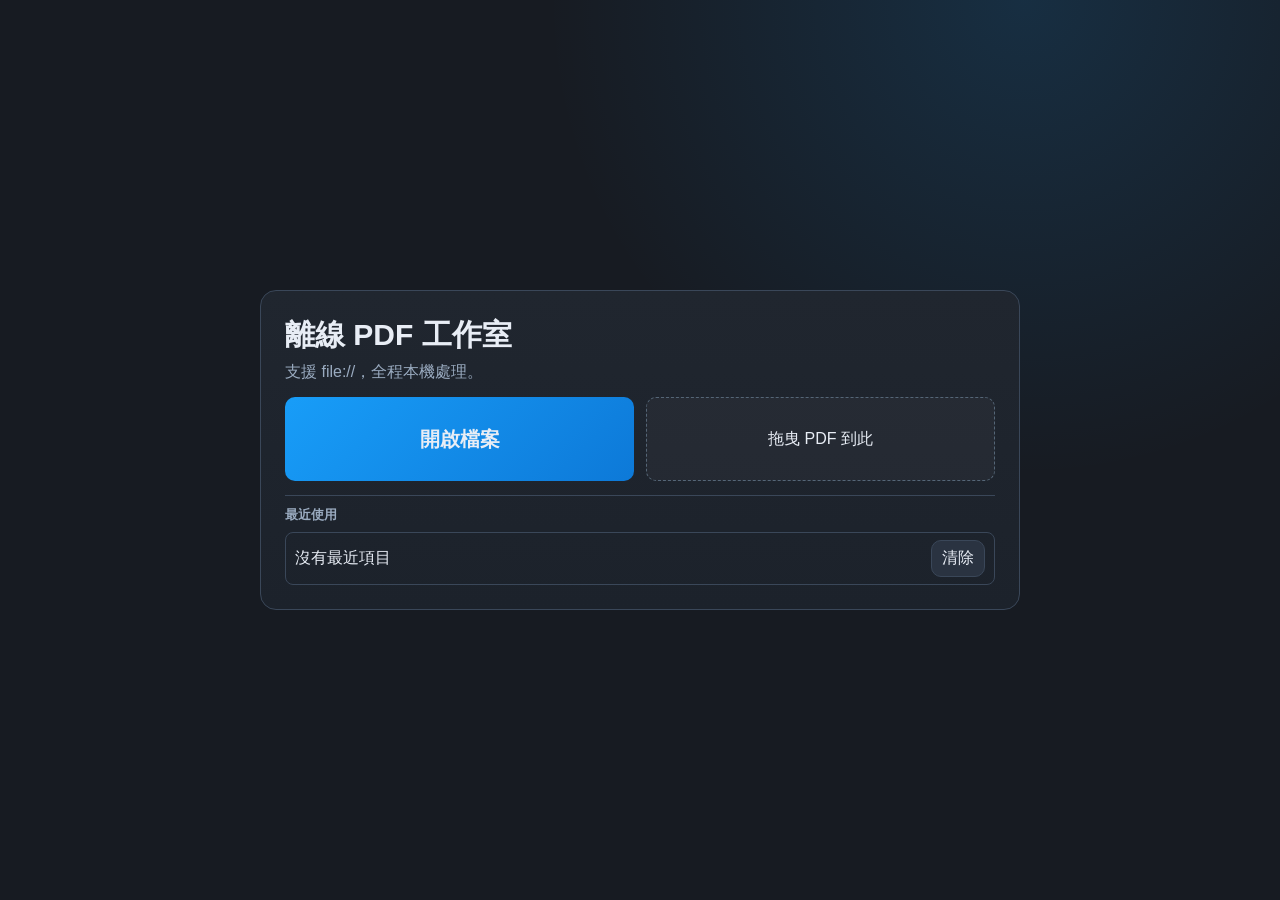
==== index.html @ 91cff720 "feat: 完整離線 PDF 編輯器重構與中文化" ====
﻿<!doctype html>
<html lang="zh-Hant">
<head>
<meta charset="utf-8">
<meta name="viewport" content="width=device-width,initial-scale=1">
<title>離線 PDF 工作室</title>
<link rel="icon" href="data:,">
<script src="lib/pdf.min.js"></script>
<script src="lib/pdf-lib.min.js"></script>
<script src="lib/jszip.min.js"></script>
<link rel="stylesheet" href="styles.css">
</head>
<body>
<div id="ov">拖曳 PDF 檔以開啟</div>
<section id="home"><div class="card"><h1 class="title">離線 PDF 工作室</h1><p class="sub">支援 file://，全程本機處理。</p><div class="row"><button id="openHome" class="hero">開啟檔案</button><button id="dropHome" class="drop">拖曳 PDF 到此</button></div><div class="recent"><h3>最近使用</h3><ul id="recent"></ul></div></div></section>
<section id="app" class="hidden"><div id="tabs" class="tabs"></div><div id="docTabs" class="doc-tabs hidden"></div><div id="bar" class="bar"></div><div id="ctx" class="ctx"><span class="lab">情境</span><button id="delAnn">刪除註解</button><button id="cpyTxt">複製頁面文字</button></div><div id="main"><aside id="side"><div class="stabs"><button class="stab active" data-p="thumb">縮圖</button><button class="stab" data-p="bookmark">書籤</button><button class="stab" data-p="annotation">註解</button><button class="stab" data-p="attachment">附件</button></div><div id="sp-thumb" class="sp active"><div id="thumbs"></div></div><div id="sp-bookmark" class="sp"><div id="bms" class="note">沒有書籤</div></div><div id="sp-annotation" class="sp"><div class="fg" style="margin-bottom:8px"><label>範圍<input id="annRange" placeholder="all 或 1-3,5"></label><label>批次動作<select id="annBatchAction"><option value="delete">刪除</option><option value="highlight-yellow">黃色螢光</option><option value="highlight-green">綠色螢光</option></select></label></div><button id="annBatchRun">執行批次</button><div id="anns" class="note" style="margin-top:8px">沒有註解</div></div><div id="sp-attachment" class="sp"><div class="fg" style="margin-bottom:8px"><label>新增檔案<button id="attAddBtn">新增附件</button></label><label>套用<button id="attSaveInfo">套用到 PDF</button></label></div><div id="atts" class="note">沒有附件</div></div></aside><main id="view"><div id="pages"></div></main></div><footer id="status"><div id="st">尚未開啟檔案</div><div class="mut">Ctrl+Shift+P：命令面板</div></footer></section>
<input id="file" type="file" accept=".pdf,application/pdf" multiple class="hidden"><input id="mergeIn" type="file" accept=".pdf,application/pdf" multiple class="hidden"><input id="batchIn" type="file" accept=".pdf,application/pdf" multiple class="hidden"><input id="attIn" type="file" multiple class="hidden"><input id="imgIn" type="file" accept="image/*" multiple class="hidden">
<div id="wiz"><div class="modal"><div class="mh"><h2 id="wt" style="margin:0;font-size:16px">精靈</h2><button id="wc">關閉</button></div><div class="mb"><div class="steps"><div id="s1" class="step on">1 輸入</div><div id="s2" class="step">2 選項</div><div id="s3" class="step">3 確認</div></div><div id="wb"></div></div><div class="ma"><button id="wp">上一步</button><button id="wn" class="big">下一步</button></div></div></div>
<div id="cmd"><div class="pbox"><input id="q" placeholder="輸入指令"><div id="ql"></div></div></div>
<div id="menu"></div>
<script src="app.js"></script>
</body>
</html>
---- styles.css ----
:root {
  --bg: #171b22;
  --p: #222933;
  --l: #3a4759;
  --t: #e8edf5;
  --m: #9aabc0;
  --a: #189df8;
}

* {
  box-sizing: border-box;
}

html,
body {
  margin: 0;
  height: 100%;
}

body {
  font-family: "Segoe UI Variable", "Noto Sans", sans-serif;
  background: radial-gradient(circle at 80% 0, rgba(24, 157, 248, 0.15), transparent 35%), var(--bg);
  color: var(--t);
  overflow: hidden;
}

button,
input,
select {
  font: inherit;
  color: inherit;
}

button {
  cursor: pointer;
  border: 1px solid var(--l);
  border-radius: 10px;
  background: #2a3341;
  padding: 7px 10px;
}

.hidden {
  display: none !important;
}

#home {
  height: 100%;
  display: grid;
  place-items: center;
  padding: 20px;
}

.card {
  width: min(760px, 95vw);
  padding: 24px;
  border: 1px solid var(--l);
  border-radius: 16px;
  background: linear-gradient(180deg, #20262f, #1c222b);
}

.title {
  font-size: 30px;
  margin: 0 0 6px;
}

.sub {
  color: var(--m);
  margin: 0 0 14px;
}

.row {
  display: grid;
  grid-template-columns: 1fr 1fr;
  gap: 12px;
}

.hero {
  font-size: 20px;
  font-weight: 700;
  min-height: 84px;
  background: linear-gradient(135deg, var(--a), #0d79d8);
  border: none;
}

.drop {
  border: 1px dashed #567;
  min-height: 84px;
  background: #ffffff08;
}

.recent {
  margin-top: 14px;
  border-top: 1px solid var(--l);
  padding-top: 10px;
}

.recent h3 {
  margin: 0 0 8px;
  font-size: 13px;
  color: var(--m);
}

#recent {
  list-style: none;
  margin: 0;
  padding: 0;
  display: grid;
  gap: 8px;
}

#recent li {
  display: flex;
  justify-content: space-between;
  align-items: center;
  border: 1px solid var(--l);
  border-radius: 8px;
  padding: 7px 9px;
}

#app {
  height: 100%;
  display: grid;
  grid-template-rows: auto auto auto 1fr auto;
}

.tabs {
  display: flex;
  gap: 3px;
  padding: 8px 8px 0;
  border-bottom: 1px solid var(--l);
  background: #1b2129;
}

.tab {
  padding: 8px 11px;
  color: var(--m);
  border: 1px solid transparent;
  border-top-left-radius: 9px;
  border-top-right-radius: 9px;
}

.tab.active {
  color: #fff;
  background: #242d39;
  border-color: var(--l);
  border-bottom-color: #242d39;
}

.bar {
  display: flex;
  gap: 8px;
  padding: 8px;
  border-bottom: 1px solid var(--l);
  background: #242d39;
}

.doc-tabs {
  display: flex;
  gap: 6px;
  padding: 6px 8px;
  border-bottom: 1px solid var(--l);
  background: #1a2028;
  overflow-x: auto;
}

.doc-tab {
  display: inline-flex;
  align-items: center;
  gap: 8px;
  border: 1px solid var(--l);
  border-radius: 8px;
  padding: 4px 8px;
  background: #232c38;
  max-width: 280px;
}

.doc-tab .name {
  white-space: nowrap;
  overflow: hidden;
  text-overflow: ellipsis;
}

.doc-tab .x {
  font-weight: 700;
  opacity: 0.75;
}

.doc-tab.active {
  background: #2f3b4b;
  border-color: #4f6480;
}

.grp {
  display: flex;
  align-items: center;
  gap: 6px;
  padding-right: 12px;
  border-right: 1px solid var(--l);
}

.grp:last-child {
  border-right: none;
}

.lab {
  font-size: 10px;
  text-transform: uppercase;
  color: var(--m);
}

.big {
  padding: 10px 14px;
  font-weight: 700;
  border: none;
  background: linear-gradient(135deg, var(--a), #0d79d8);
}

.ctx {
  display: none;
  align-items: center;
  gap: 8px;
  padding: 8px;
  border-bottom: 1px solid var(--l);
  background: #16202d;
}

.ctx.show {
  display: flex;
}

#main {
  display: grid;
  grid-template-columns: 240px 1fr;
  min-height: 0;
}

#side {
  background: #1e2530;
  border-right: 1px solid var(--l);
  display: grid;
  grid-template-rows: auto 1fr;
}

.stabs {
  display: grid;
  grid-template-columns: repeat(4, 1fr);
  border-bottom: 1px solid var(--l);
}

.stab {
  font-size: 12px;
  color: var(--m);
  padding: 8px 0;
}

.stab.active {
  background: #293648;
  color: #fff;
}

.sp {
  display: none;
  overflow: auto;
  padding: 8px;
}

.sp.active {
  display: block;
}

.note {
  border: 1px dashed var(--l);
  border-radius: 8px;
  padding: 9px;
  color: var(--m);
  font-size: 12px;
}

.thumb {
  border: 1px solid var(--l);
  border-radius: 8px;
  padding: 6px;
  margin-bottom: 8px;
  background: #2a3547;
  cursor: pointer;
}

.thumb.active {
  outline: 2px solid #189df88f;
}

.thumb canvas {
  width: 100%;
  display: block;
}

.thumb div {
  text-align: center;
  font-size: 11px;
  margin-top: 4px;
}

#view {
  position: relative;
  overflow: auto;
  background: #323843;
  padding: 16px;
}

#pages {
  display: grid;
  justify-content: center;
  gap: 12px;
}

.pw {
  position: relative;
  background: #fff;
  box-shadow: 0 6px 18px #0007;
}

.pc {
  display: block;
}

.ann {
  position: absolute;
  inset: 0;
  pointer-events: none;
}

.mark {
  position: absolute;
  border: 2px solid #f8d34d;
  background: #ffd53f66;
}

.txt {
  position: absolute;
  padding: 3px 5px;
  border: 1px solid #444;
  border-radius: 6px;
  background: #fffbe0;
  color: #202020;
  font-size: 12px;
  max-width: 200px;
  white-space: pre-wrap;
}

.note-ann {
  position: absolute;
  padding: 6px 8px;
  border: 1px solid #8a7b2d;
  border-radius: 6px;
  color: #2b2b2b;
  font-size: 12px;
  white-space: pre-wrap;
  box-shadow: 0 2px 8px #00000033;
}

.stamp-ann {
  position: absolute;
  display: grid;
  place-items: center;
  border-style: solid;
  border-radius: 6px;
  background: #ffffff77;
  font-weight: 800;
  letter-spacing: 1px;
  transform: rotate(-8deg);
  text-transform: uppercase;
}

.stamp-img-ann {
  position: absolute;
  border: 1px dashed #6f7f90;
  border-radius: 6px;
  background: #ffffff22;
  overflow: hidden;
}

.sel {
  outline: 2px dashed #189df8;
}

#status {
  display: flex;
  justify-content: space-between;
  padding: 6px 10px;
  border-top: 1px solid var(--l);
  background: #18202b;
  font-size: 12px;
}

.mut {
  color: var(--m);
}

#ov {
  position: fixed;
  inset: 0;
  display: none;
  place-items: center;
  background: #189df833;
  border: 4px dashed #fff7;
  font-size: 24px;
  z-index: 200;
}

#ov.show {
  display: grid;
}

#wiz,
#cmd {
  position: fixed;
  inset: 0;
  display: none;
  place-items: center;
  background: #0008;
  z-index: 300;
}

#wiz.show,
#cmd.show {
  display: grid;
}

.modal {
  width: min(720px, 95vw);
  max-height: 85vh;
  overflow: auto;
  background: #202833;
  border: 1px solid var(--l);
  border-radius: 14px;
}

.mh {
  display: flex;
  justify-content: space-between;
  align-items: center;
  padding: 12px 14px;
  border-bottom: 1px solid var(--l);
}

.mb {
  padding: 14px;
}

.ma {
  display: flex;
  justify-content: flex-end;
  gap: 8px;
  padding: 12px 14px;
  border-top: 1px solid var(--l);
}

.steps {
  display: grid;
  grid-template-columns: repeat(3, 1fr);
  gap: 7px;
  margin-bottom: 10px;
}

.step {
  border: 1px solid var(--l);
  border-radius: 8px;
  padding: 7px;
  text-align: center;
  font-size: 12px;
  color: var(--m);
}

.step.on {
  color: #fff;
  background: #189df833;
  border-color: #2d8ddf;
}

.fg {
  display: grid;
  grid-template-columns: repeat(2, minmax(0, 1fr));
  gap: 10px;
}

.fg label {
  display: grid;
  gap: 4px;
  font-size: 12px;
  color: #b6c4d7;
}

.fg input,
.fg select {
  border: 1px solid var(--l);
  border-radius: 8px;
  padding: 8px;
  background: #15202c;
}

.pbox {
  width: min(700px, 92vw);
  border: 1px solid var(--l);
  border-radius: 12px;
  overflow: hidden;
  background: #1b232d;
}

#q {
  width: 100%;
  border: none;
  border-bottom: 1px solid var(--l);
  padding: 11px;
  background: #131b24;
}

#ql {
  max-height: 52vh;
  overflow: auto;
}

.qi {
  display: flex;
  justify-content: space-between;
  padding: 9px 11px;
  border-bottom: 1px solid #3a475980;
}

.qi.on {
  background: #189df833;
}

.k {
  font-size: 11px;
  color: var(--m);
}

#menu {
  position: fixed;
  display: none;
  min-width: 190px;
  border: 1px solid var(--l);
  border-radius: 9px;
  background: #1f2732;
  z-index: 360;
}

.mi {
  width: 100%;
  text-align: left;
  border: none;
  border-bottom: 1px solid #3a475980;
  background: transparent;
  padding: 8px 10px;
}

.mi:last-child {
  border-bottom: none;
}

.mi:hover {
  background: #2c394c;
}

@media (max-width: 980px) {
  #main {
    grid-template-columns: 1fr;
  }
  #side {
    display: none;
  }
}

body.reading-night #view {
  filter: invert(0.92) hue-rotate(180deg);
}

body.reading-warm #view {
  filter: sepia(0.45) saturate(0.9) hue-rotate(-10deg) brightness(0.96);
}

body.a11y-high-contrast {
  --bg: #000;
  --p: #0e0e0e;
  --l: #fff;
  --t: #fff;
  --m: #ddd;
  --a: #00bfff;
}

body.a11y-high-contrast .tab.active,
body.a11y-high-contrast .thumb.active,
body.a11y-high-contrast .sel {
  outline: 3px solid #00d9ff !important;
}
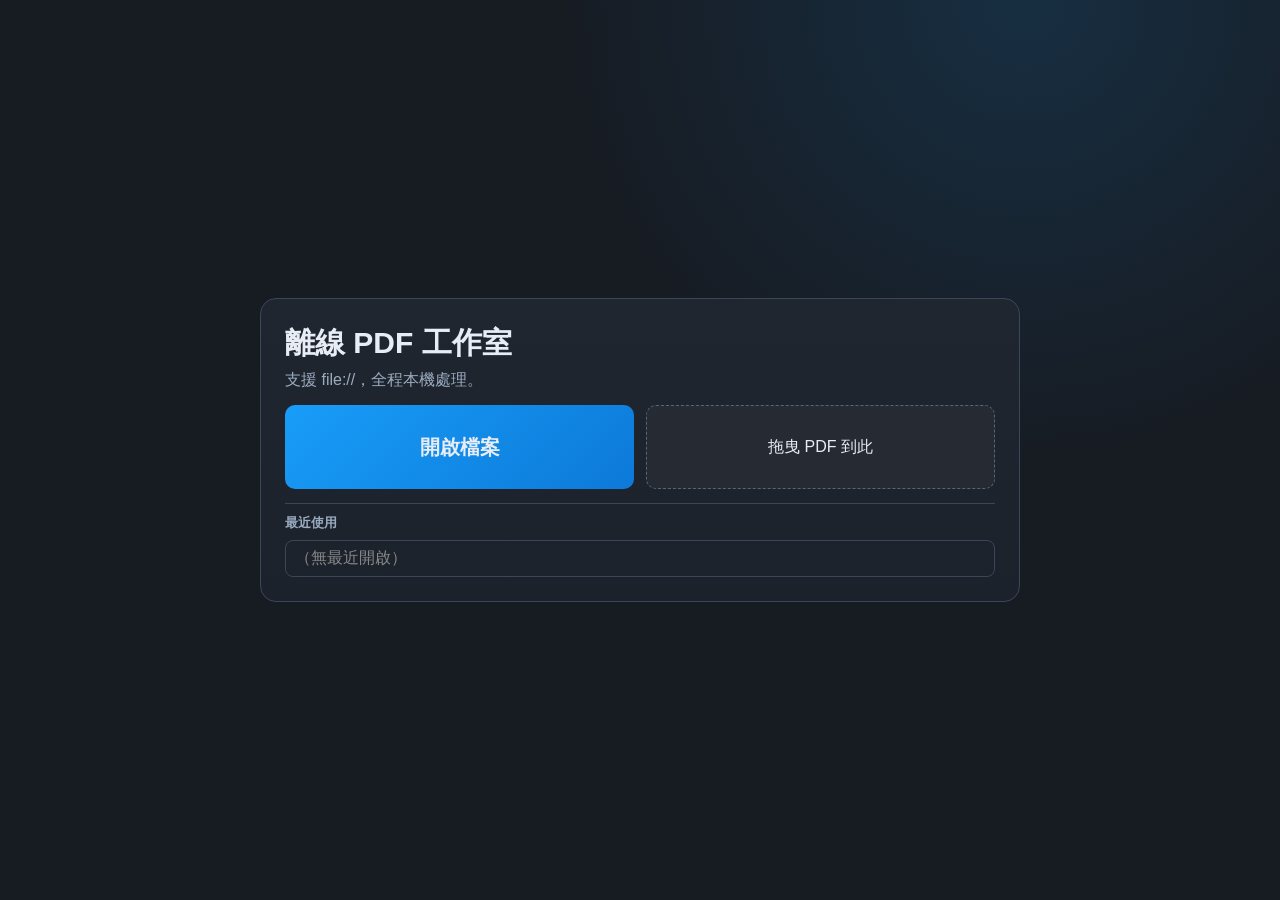
==== commit 5f9890ee: "chore: update latest snapshot 2026-03-03" ====
--- a/index.html
+++ b/index.html
@@ -13,11 +13,26 @@
 <body>
 <div id="ov">拖曳 PDF 檔以開啟</div>
 <section id="home"><div class="card"><h1 class="title">離線 PDF 工作室</h1><p class="sub">支援 file://，全程本機處理。</p><div class="row"><button id="openHome" class="hero">開啟檔案</button><button id="dropHome" class="drop">拖曳 PDF 到此</button></div><div class="recent"><h3>最近使用</h3><ul id="recent"></ul></div></div></section>
-<section id="app" class="hidden"><div id="tabs" class="tabs"></div><div id="docTabs" class="doc-tabs hidden"></div><div id="bar" class="bar"></div><div id="ctx" class="ctx"><span class="lab">情境</span><button id="delAnn">刪除註解</button><button id="cpyTxt">複製頁面文字</button></div><div id="main"><aside id="side"><div class="stabs"><button class="stab active" data-p="thumb">縮圖</button><button class="stab" data-p="bookmark">書籤</button><button class="stab" data-p="annotation">註解</button><button class="stab" data-p="attachment">附件</button></div><div id="sp-thumb" class="sp active"><div id="thumbs"></div></div><div id="sp-bookmark" class="sp"><div id="bms" class="note">沒有書籤</div></div><div id="sp-annotation" class="sp"><div class="fg" style="margin-bottom:8px"><label>範圍<input id="annRange" placeholder="all 或 1-3,5"></label><label>批次動作<select id="annBatchAction"><option value="delete">刪除</option><option value="highlight-yellow">黃色螢光</option><option value="highlight-green">綠色螢光</option></select></label></div><button id="annBatchRun">執行批次</button><div id="anns" class="note" style="margin-top:8px">沒有註解</div></div><div id="sp-attachment" class="sp"><div class="fg" style="margin-bottom:8px"><label>新增檔案<button id="attAddBtn">新增附件</button></label><label>套用<button id="attSaveInfo">套用到 PDF</button></label></div><div id="atts" class="note">沒有附件</div></div></aside><main id="view"><div id="pages"></div></main></div><footer id="status"><div id="st">尚未開啟檔案</div><div class="mut">Ctrl+Shift+P：命令面板</div></footer></section>
+<section id="app" class="hidden"><div id="tabs" class="tabs"></div><div id="docTabs" class="doc-tabs hidden"></div><div id="bar" class="bar"></div><div id="ctx" class="ctx">
+  <span class="lab">屬性</span>
+  <label class="ctx-lbl">顏色<input type="color" id="ctxColor" value="#ffcc33"></label>
+  <label class="ctx-lbl">線寬<input type="number" id="ctxWidth" min="1" max="12" value="2"></label>
+  <label class="ctx-lbl" id="ctxTextWrap" style="display:none">文字<input type="text" id="ctxText" placeholder="文字內容..."></label>
+  <label class="ctx-lbl" id="ctxXWrap" style="display:none">X<input type="number" id="ctxX"></label>
+  <label class="ctx-lbl" id="ctxYWrap" style="display:none">Y<input type="number" id="ctxY"></label>
+  <label class="ctx-lbl" id="ctxWWrap" style="display:none">寬<input type="number" id="ctxW" min="1"></label>
+  <label class="ctx-lbl" id="ctxHWrap" style="display:none">高<input type="number" id="ctxH" min="1"></label>
+  <button id="ctxDup" title="在相同位置複製一份">複製</button>
+  <button id="delAnn">刪除</button>
+  <button id="cpyTxt" title="複製目前頁面所有文字">複製文字</button>
+</div><div id="main"><aside id="side"><div class="stabs"><button class="stab active" data-p="thumb">縮圖</button><button class="stab" data-p="bookmark">書籤</button><button class="stab" data-p="annotation">註解</button><button class="stab" data-p="attachment">附件</button></div><div id="sp-thumb" class="sp active"><div id="thumbs"></div></div><div id="sp-bookmark" class="sp"><div id="bms" class="note">沒有書籤</div></div><div id="sp-annotation" class="sp"><div class="fg" style="margin-bottom:8px"><label>範圍<input id="annRange" placeholder="all 或 1-3,5"></label><label>批次動作<select id="annBatchAction"><option value="delete">刪除</option><option value="highlight-yellow">黃色螢光</option><option value="highlight-green">綠色螢光</option></select></label></div><button id="annBatchRun">執行批次</button><div id="anns" class="note" style="margin-top:8px">沒有註解</div></div><div id="sp-attachment" class="sp"><div class="fg" style="margin-bottom:8px"><label>新增檔案<button id="attAddBtn">新增附件</button></label><label>套用<button id="attSaveInfo">套用到 PDF</button></label></div><div id="atts" class="note">沒有附件</div></div></aside><main id="view"><div id="pages"></div></main></div><footer id="status"><div id="st">尚未開啟檔案</div><div class="mut">Ctrl+Shift+P：命令面板</div></footer></section>
 <input id="file" type="file" accept=".pdf,application/pdf" multiple class="hidden"><input id="mergeIn" type="file" accept=".pdf,application/pdf" multiple class="hidden"><input id="batchIn" type="file" accept=".pdf,application/pdf" multiple class="hidden"><input id="attIn" type="file" multiple class="hidden"><input id="imgIn" type="file" accept="image/*" multiple class="hidden">
 <div id="wiz"><div class="modal"><div class="mh"><h2 id="wt" style="margin:0;font-size:16px">精靈</h2><button id="wc">關閉</button></div><div class="mb"><div class="steps"><div id="s1" class="step on">1 輸入</div><div id="s2" class="step">2 選項</div><div id="s3" class="step">3 確認</div></div><div id="wb"></div></div><div class="ma"><button id="wp">上一步</button><button id="wn" class="big">下一步</button></div></div></div>
 <div id="cmd"><div class="pbox"><input id="q" placeholder="輸入指令"><div id="ql"></div></div></div>
+<div id="settingsDlg" class="dlg hidden"><div class="modal"><div class="mh"><h2 id="sdTitle" style="margin:0;font-size:16px">設定</h2><button id="sdCancel">取消</button></div><div class="mb"><div id="sdForm" class="fg"></div></div><div class="ma"><button id="sdOk" class="big">套用</button></div></div></div>
 <div id="menu"></div>
+<button id="toTop" class="to-top" title="回到頂端 (Home)" aria-label="回到頂端">↑ 頂端</button>
+<div id="toastStack" class="toast-stack" aria-live="polite"></div>
 <script src="app.js"></script>
 </body>
 </html>
--- a/styles.css
+++ b/styles.css
@@ -118,9 +118,12 @@
 }
 
 #app {
-  height: 100%;
+  position: fixed;
+  inset: 0;
   display: grid;
   grid-template-rows: auto auto auto 1fr auto;
+  min-height: 0;
+  overflow: hidden;
 }
 
 .tabs {
@@ -148,10 +151,13 @@
 
 .bar {
   display: flex;
+  flex-wrap: nowrap;
+  overflow-x: auto;
   gap: 8px;
   padding: 8px;
   border-bottom: 1px solid var(--l);
   background: #242d39;
+  scrollbar-width: thin;
 }
 
 .doc-tabs {
@@ -218,8 +224,9 @@
 .ctx {
   display: none;
   align-items: center;
-  gap: 8px;
-  padding: 8px;
+  flex-wrap: wrap;
+  gap: 6px 10px;
+  padding: 6px 10px;
   border-bottom: 1px solid var(--l);
   background: #16202d;
 }
@@ -228,10 +235,49 @@
   display: flex;
 }
 
+.ctx-lbl {
+  font-size: 11px;
+  color: var(--m);
+  display: flex;
+  flex-direction: column;
+  gap: 2px;
+}
+
+.ctx-lbl input[type="number"] {
+  width: 56px;
+  padding: 4px 5px;
+  border: 1px solid var(--l);
+  border-radius: 6px;
+  background: #15202c;
+  color: var(--t);
+  font-size: 12px;
+}
+
+.ctx-lbl input[type="text"] {
+  width: 130px;
+  padding: 4px 6px;
+  border: 1px solid var(--l);
+  border-radius: 6px;
+  background: #15202c;
+  color: var(--t);
+  font-size: 12px;
+}
+
+.ctx-lbl input[type="color"] {
+  width: 36px;
+  height: 28px;
+  padding: 2px;
+  border: 1px solid var(--l);
+  border-radius: 6px;
+  cursor: pointer;
+  background: #15202c;
+}
+
 #main {
   display: grid;
   grid-template-columns: 240px 1fr;
   min-height: 0;
+  overflow: hidden;
 }
 
 #side {
@@ -239,6 +285,7 @@
   border-right: 1px solid var(--l);
   display: grid;
   grid-template-rows: auto 1fr;
+  min-height: 0;
 }
 
 .stabs {
@@ -262,6 +309,7 @@
   display: none;
   overflow: auto;
   padding: 8px;
+  min-height: 0;
 }
 
 .sp.active {
@@ -305,6 +353,7 @@
   overflow: auto;
   background: #323843;
   padding: 16px;
+  min-height: 0;
 }
 
 #pages {
@@ -562,6 +611,78 @@
   background: #2c394c;
 }
 
+.to-top {
+  position: fixed;
+  right: 16px;
+  bottom: 18px;
+  z-index: 250;
+  border: 1px solid #4b5c73;
+  border-radius: 999px;
+  padding: 9px 12px;
+  background: linear-gradient(135deg, #2a3a50, #1f2d42);
+  color: #dbe9ff;
+  box-shadow: 0 8px 20px #00000055;
+  opacity: 0;
+  pointer-events: none;
+  transform: translateY(10px);
+  transition: opacity 0.16s ease, transform 0.16s ease;
+}
+
+.to-top.show {
+  opacity: 1;
+  pointer-events: auto;
+  transform: translateY(0);
+}
+
+.bar button.active-tool {
+  outline: 2px solid #4fb0ff;
+  background: #1e3852;
+}
+
+/* Annotation elements respond to pointer when select tool is active */
+.ann [data-id] {
+  pointer-events: none;
+}
+.select-mode .ann [data-id] {
+  pointer-events: auto;
+  cursor: move;
+}
+.select-mode .ann [data-id]:hover {
+  outline: 1px dashed #4fb0ff88;
+}
+
+.dlg {
+  position: fixed;
+  inset: 0;
+  display: grid;
+  place-items: center;
+  background: #0008;
+  z-index: 340;
+}
+
+.toast-stack {
+  position: fixed;
+  right: 16px;
+  top: 16px;
+  z-index: 380;
+  display: grid;
+  gap: 8px;
+  width: min(360px, 88vw);
+}
+
+.toast {
+  border: 1px solid #4b5c73;
+  border-radius: 10px;
+  padding: 10px 12px;
+  background: #1f2a38;
+  box-shadow: 0 10px 24px #00000055;
+}
+
+.toast.error {
+  border-color: #b35656;
+  background: #4a2525;
+}
+
 @media (max-width: 980px) {
   #main {
     grid-template-columns: 1fr;
@@ -593,3 +714,65 @@
 body.a11y-high-contrast .sel {
   outline: 3px solid #00d9ff !important;
 }
+
+/* Draw preview overlay (shown while dragging annotation tools) */
+.draw-preview {
+  position: absolute;
+  border: 1.5px dashed #ffcc33;
+  background: transparent;
+  pointer-events: none;
+  z-index: 15;
+  display: none;
+}
+.draw-preview.crop-mode {
+  border-color: #1e90ff;
+  background: rgba(30, 144, 255, 0.07);
+}
+
+/* Crop selection overlay (shown after drawing crop area) */
+.crop-overlay {
+  position: absolute;
+  border: 2px dashed #1e90ff;
+  background: rgba(30, 144, 255, 0.06);
+  pointer-events: none;
+  z-index: 20;
+  /* dim everything OUTSIDE the selection */
+  box-shadow: 0 0 0 9999px rgba(0, 0, 0, 0.48);
+}
+.crop-confirm-bar {
+  position: absolute;
+  bottom: -44px;
+  left: 50%;
+  transform: translateX(-50%);
+  display: flex;
+  gap: 8px;
+  pointer-events: auto;
+  background: #1a2535;
+  border: 1px solid #2a4060;
+  border-radius: 8px;
+  padding: 5px 10px;
+  white-space: nowrap;
+  box-shadow: 0 4px 14px #00000066;
+}
+.crop-ok-btn {
+  background: #1a3a5a;
+  border: 1px solid #2a6aaa;
+  color: #90d0ff;
+  padding: 4px 14px;
+  border-radius: 6px;
+  font-size: 12px;
+}
+.crop-ok-btn:hover {
+  background: #1e4a78;
+}
+.crop-cancel-btn {
+  background: #3a2020;
+  border: 1px solid #6a3333;
+  color: #ffaaaa;
+  padding: 4px 14px;
+  border-radius: 6px;
+  font-size: 12px;
+}
+.crop-cancel-btn:hover {
+  background: #4a2828;
+}
